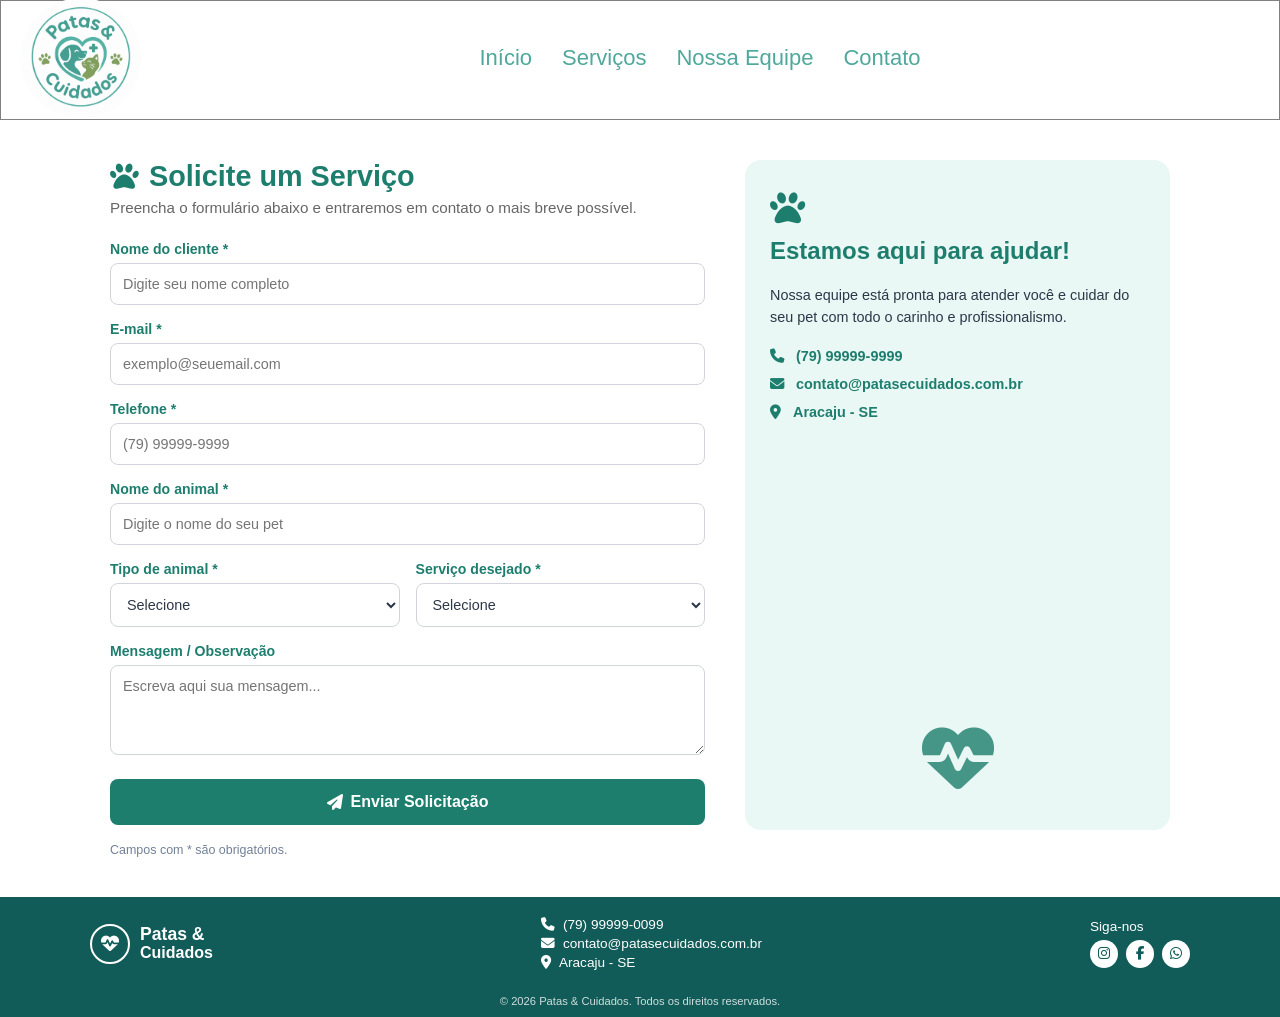
==== contato.html @ ced1fd47 "." ====
<!DOCTYPE html>
<html lang="pt-br">

<head>
    <meta charset="UTF-8">
    <meta name="viewport" content="width=device-width, initial-scale=1.0">
    <title>Patas & Cuidados - Solicitar Serviço</title>
    <link rel="stylesheet" href="./style.css">
    <script src="./script.js" defer></script>
    <link rel="stylesheet" href="https://cdnjs.cloudflare.com/ajax/libs/font-awesome/6.5.1/css/all.min.css">
</head>

<body class="pagina-formulario">


    <div class="top">
        <div class="logo">
            <img src="./imgs/logo.png" alt="Patas & Cuidados Logo">
        </div>
        <div class="nav">
            <a href="./index.html">Início</a>
            <a href="./services.html">Serviços</a>
            <a href="./team.html">Nossa Equipe</a>
            <a href="./contato.html">Contato</a>
        </div>
        <div></div>
    </div>


    <main class="container">


        <div class="left">
            <div class="txt-form">
                <h2><i class="fa-solid fa-paw"></i> Solicite um Serviço</h2>
                <p>Preencha o formulário abaixo e entraremos em contato o mais breve possível.</p>
            </div>

            <form id="meu-formulario" action="https://formsubmit.co/marcus.v.junior8@aluno.senai.br" method="POST">

                <div class="form-group">
                    <label for="nome">Nome do cliente *</label>
                    <input type="text" id="nome" name="nome" placeholder="Digite seu nome completo" required>
                </div>

                <div class="form-group">
                    <label for="email">E-mail *</label>
                    <input type="email" id="email" name="email" placeholder="exemplo@seuemail.com" required>
                </div>

                <div class="form-group">
                    <label for="telefone">Telefone *</label>
                    <input type="tel" id="telefone" name="telefone" placeholder="(79) 99999-9999" required>
                </div>

                <div class="form-group">
                    <label for="nome_pet">Nome do animal *</label>
                    <input type="text" id="nome_pet" name="nome_pet" placeholder="Digite o nome do seu pet" required>
                </div>

                <div class="form-row">
                    <div class="form-group">
                        <label for="tipo_animal">Tipo de animal *</label>
                        <select id="tipo_animal" name="tipo_animal" required>
                            <option value="" disabled selected>Selecione</option>
                            <option value="cachorro">Cachorro</option>
                            <option value="gato">Gato</option>
                            <option value="outro">Outro</option>
                        </select>
                    </div>

                    <div class="form-group">
                        <label for="servico">Serviço desejado *</label>
                        <select id="servico" name="servico" required>
                            <option value="" disabled selected>Selecione</option>
                            <option value="consulta">Consulta Veterinária</option>
                            <option value="banho_tosa">Banho e Tosa</option>
                            <option value="vacina">Vacinação</option>
                        </select>
                    </div>
                </div>

                <div class="form-group">
                    <label for="mensagem">Mensagem / Observação</label>
                    <textarea id="mensagem" name="mensagem" rows="4"
                        placeholder="Escreva aqui sua mensagem..."></textarea>
                </div>

                <button type="submit">
                    <i class="fa-solid fa-paper-plane"></i> Enviar Solicitação
                </button>

                <span class="campos-obrigatorios">Campos com * são obrigatórios.</span>
            </form>
        </div>


        <div class="right">
            <div class="info-card">
                <div class="card-header">
                    <i class="fa-solid fa-paw card-icon"></i>
                    <h3>Estamos aqui para ajudar!</h3>
                </div>

                <p>Nossa equipe está pronta para atender você e cuidar do seu pet com todo o carinho e profissionalismo.
                </p>

                <div class="contact-details">
                    <p><i class="fa-solid fa-phone"></i> (79) 99999-9999</p>
                    <p><i class="fa-solid fa-envelope"></i> contato@patasecuidados.com.br</p>
                    <p><i class="fa-solid fa-location-dot"></i> Aracaju - SE</p>
                </div>

                <div class="card-illustration">
                    <i class="fa-solid fa-heart-pulse"></i>
                </div>
            </div>
        </div>

    </main>


    <footer class="footer-patas">
        <div class="footer-container">
            <div class="footer-brand">
                <div class="logo-icon">
                    <i class="fa-solid fa-heart-pulse"></i>
                </div>
                <div class="brand-text">
                    <span class="title">Patas &amp;</span>
                    <span class="subtitle">Cuidados</span>
                </div>
            </div>

            <div class="footer-contact">
                <p><i class="fa-solid fa-phone"></i> (79) 99999-0099</p>
                <p><i class="fa-solid fa-envelope"></i> contato@patasecuidados.com.br</p>
                <p><i class="fa-solid fa-location-dot"></i> Aracaju - SE</p>
            </div>

            <div class="footer-social">
                <span>Siga-nos</span>
                <div class="social-icons">
                    <a href="#" target="_blank" rel="noopener noreferrer"><i class="fa-brands fa-instagram"></i></a>
                    <a href="#" target="_blank" rel="noopener noreferrer"><i class="fa-brands fa-facebook-f"></i></a>
                    <a href="#" target="_blank" rel="noopener noreferrer"><i class="fa-brands fa-whatsapp"></i></a>
                </div>
            </div>
        </div>

        <div class="footer-bottom">
            <p>&copy; 2026 Patas &amp; Cuidados. Todos os direitos reservados.</p>
        </div>
    </footer>

</body>

</html>
---- style.css ----
/* ==========================================================================
   1. RESET E ESTILOS GERAIS
   ========================================================================== */
* {
    padding: 0;
    margin: 0;
    font-family: sans-serif;
    box-sizing: border-box;
}

/* ==========================================================================
   2. CABEÇALHO / NAVEGAÇÃO (.top)
   ========================================================================== */
.top {
    display: flex;
    background-color: #FFFFFF;
    justify-content: space-between;
    align-items: center;
    color: #2D3748;
    max-height: 120px;
    border: 1px solid gray;
}

.logo img {
    width: 120px;
    border-radius: 50%;
    margin-top: 20px;
    margin-left: 20px;
    margin-bottom: 20px;
}

.nav {
    font-size: 22px;
    display: flex;
    gap: 30px;
    text-align: center;
    align-items: center;
    margin-right: 20px;
}


.nav a {
    text-decoration: none;
    color: #4FA89B;
    position: relative;
    padding-bottom: 4px;
    transition: color 0.2s ease;
}

.nav a:hover {
    transform: translateY(-5px);
    transition: 0.2s ease;
    color: #2D3748;
}

/* ==========================================================================
   3. BANNERS & SEÇÃO DE INFORMAÇÕES
   ========================================================================== */
.banner {
    position: relative;
}

.txt-info {
    position: absolute;
    top: 30vh;
    left: 3vh;
    max-width: 650px;
    display: flex;
    flex-direction: column;
    align-items: flex-start;
}

.txt-info h2 {
    font-size: 3.5rem;
    line-height: 1.15;
    color: #155A52;
    margin-bottom: 1.2rem;
    font-weight: 700;
}

.txt-info p {
    font-size: 1.2rem;
    line-height: 1.6;
    color: #2D3748;
    margin-bottom: 2rem;
}

.button-info {
    position: absolute;
    top: 75vh;
    left: 3vh;
}

.button-info button {
    width: 200px;
    height: 70px;
    border-radius: 20px;
    font-size: 1rem;
    border: 1px solid #17655B;
    background-color: #17655B;
    color: #FFFFFF;
}

.button-info button:hover {
    color: white;
    background-color: #2D3748;
    transform: translateY(-5px);
    transition: 0.3s ease;
}

.info-complement {
    display: flex;
    justify-content: space-between;
    gap: 30px;
    margin: 60px 40px;
}

.card {
    flex: 1;
    display: flex;
    flex-direction: column;
    align-items: center;
    text-align: center;
}

.card img {
    width: 100%;
    max-width: 350px;
    height: 200px;
    object-fit: cover;
    border-radius: 20px;
    margin-bottom: 15px;
}

.card h3 {
    font-size: 1.25rem;
    color: #155A52;
    margin-bottom: 8px;
    font-weight: 700;
}

.card p {
    font-size: 1rem;
    color: #2D3748;
    line-height: 1.5;
    max-width: 300px;
}

.banner2 {
    position: relative;
    width: 100%;
}

.img-banner2 {
    position: relative;
    width: 100%;
}

.img-banner2 img {
    width: 100%;
    display: block;
}

.txt {
    position: absolute;
    top: 22%;
    left: 6%;
    transform: translateY(-50%);
    color: #ffffff;
}

.txt h2 {
    font-size: 2.3rem;
    margin-bottom: 9px;
}

.txt span,
.txt_team p {
    font-size: 1.4rem;
}

/* ==========================================================================
   4. SEÇÕES DE SERVIÇOS E EQUIPE
   ========================================================================== */
.secao-services {
    position: relative;
    max-width: 1000px;
    margin: 40px auto;
    padding: 0 20px;
    text-align: center;
}

.container-services {
    display: flex;
    flex-wrap: wrap;
    justify-content: center;
    gap: 25px;
}

.secao-team {
    min-width: 1200px;
    margin: 40px auto;
    padding: 0 20px;
    text-align: center;
}

.container-team {
    display: flex;
    flex-wrap: wrap;
    justify-content: center;
    gap: 25px;
}

.card-servico,
.card-team {
    border: 1px solid rgba(0, 0, 0, 0.05);
    border-radius: 20px;
    padding: 15px;
    width: 220px;
    box-shadow: 0 4px 6px rgba(0, 0, 0, 0.05);
    transition: transform 0.2s ease;
    display: flex;
    flex-direction: column;
    align-items: center;
}

.card-servico:hover,
.card-team:hover {
    border: 2px solid #4FA89B;
    transition: 0.3s ease;
    transform: translateY(-5px);
}

.card-servico img {
    width: 220px;
    border-radius: 20px;
}

.card-servico button {
    width: 120px;
    height: 35px;
    background-color: #17655B;
    border: 2px solid #17655B;
    color: white;
    margin-top: 10px;
    border-radius: 20px;
}

.card-servico h3 {
    font-size: 18px;
    margin: 12px 0 6px;
}

.card-servico p,
.card-team p {
    font-size: 1.1rem;
    margin: 0;
}

.card-servico span {
    font-weight: bold;
    font-size: 16px;
    margin: 3px;
}

.card-team h3 {
    margin-bottom: 2px;
}

.card-team span {
    margin-bottom: 5px;
}

.card-team img {
    border-radius: 20px;
    width: 180px;
    height: 55%;
    margin: 12px;
}

.function {
    font-weight: bold;
    margin-top: 5px;
}

.txt_team {
    display: flex;
    align-items: center;
    flex-direction: column;
    justify-content: center;
    margin-bottom: 10px;
    margin-top: 10px;
    margin-right: 84vh;
}

.txt_team h2 {
    font-size: 1.9rem;
    margin-right: 190px;
    margin-bottom: 4px;
}

/* ==========================================================================
   5. PÁGINA DO FORMULÁRIO (CORES E ESPAÇAMENTO REFINADOS)
   ========================================================================== */

/* Layout principal dividindo formulário (esquerda) e card (direita) */
.container {
    display: flex;
    justify-content: space-between;
    align-items: flex-start;
    gap: 40px;
    margin: 40px auto;
    max-width: 1100px;
    padding: 0 20px;
}

/* Coluna da esquerda (Formulário) */
.left {
    flex: 1.4;
}

.txt-form {
    margin-bottom: 25px;
}

.txt-form h2 {
    color: #1e7e6e;
    font-size: 1.8rem;
    font-weight: 700;
    display: flex;
    align-items: center;
    gap: 10px;
    margin-bottom: 6px;
}

.txt-form p {
    color: #666666;
    font-size: 0.95rem;
}

/* Formulário e entradas de texto */
#meu-formulario {
    display: flex;
    flex-direction: column;
    gap: 16px;
}

.form-group {
    display: flex;
    flex-direction: column;
    text-align: left;
}

.form-group label {
    display: block;
    margin-bottom: 6px;
    color: #1e7e6e;
    font-weight: bold;
    font-size: 0.88rem;
}

.form-group input[type="text"],
.form-group input[type="email"],
.form-group input[type="tel"],
.form-group select,
.form-group textarea {
    background-color: #FFFFFF;
    border: 1px solid #D1D5DB;
    color: #2D3748;
    border-radius: 8px;
    outline: none;
    width: 100%;
    padding: 12px;
    font-size: 0.9rem;
    box-sizing: border-box;
    transition: border-color 0.2s ease, box-shadow 0.2s ease;
}

.form-group input:focus,
.form-group select:focus,
.form-group textarea:focus {
    border-color: #1e7e6e;
    box-shadow: 0 0 0 3px rgba(30, 126, 110, 0.15);
}

.form-group textarea {
    resize: vertical;
}

/* Separação dos seletores em duas colunas (Tipo de Animal e Serviço) */
.form-row {
    display: flex;
    gap: 16px;
}

.form-row .form-group {
    flex: 1;
}

/* Botão Enviar Solicitação */
#meu-formulario button[type="submit"] {
    background-color: #1e7e6e;
    color: #FFFFFF;
    border-radius: 8px;
    width: 100%;
    border: none;
    font-size: 1rem;
    font-weight: bold;
    cursor: pointer;
    transition: background-color 0.2s ease, transform 0.1s ease;
    padding: 14px;
    margin-top: 8px;
    display: flex;
    align-items: center;
    justify-content: center;
    gap: 8px;
}

#meu-formulario button[type="submit"]:hover {
    background-color: #166155;
}

.campos-obrigatorios {
    font-size: 0.78rem;
    color: #718096;
    margin-top: 2px;
}

/* Coluna da direita (Card de Informações) */
.right {
    flex: 1;
    min-width: 300px;
}

.info-card {
    background-color: #e9f7f5;
    border-radius: 16px;
    padding: 30px 25px;
    display: flex;
    flex-direction: column;
    gap: 20px;
    height: 670px;
    box-sizing: border-box;
}

.card-header .card-icon {
    font-size: 2.2rem;
    color: #1e7e6e;
}

.card-header h3 {
    color: #1e7e6e;
    font-size: 1.5rem;
    font-weight: bold;
    margin-top: 12px;
}

.info-card>p {
    color: #2D3748;
    line-height: 1.5;
    font-size: 0.9rem;
}

.contact-details p {
    display: flex;
    align-items: center;
    gap: 12px;
    margin-bottom: 12px;
    color: #1e7e6e;
    font-weight: 600;
    font-size: 0.9rem;
}

.card-illustration {
    margin-top: auto;
    text-align: center;
    font-size: 4.5rem;
    color: #1e7e6e;
    opacity: 0.8;
}

/* ==========================================================================
   6. RODAPÉ (.footer-patas)
   ========================================================================== */
.footer-patas {
    background-color: #115c58;
    color: #ffffff;
    font-family: Arial, sans-serif;
    padding: 20px 20px 10px 20px;
    width: 100%;
    box-sizing: border-box;
}

.footer-container {
    max-width: 1100px;
    margin: 0 auto;
    display: flex;
    justify-content: space-between;
    align-items: center;
    flex-wrap: wrap;
    gap: 20px;
}

.footer-brand {
    display: flex;
    align-items: center;
    gap: 10px;
}

.footer-brand .logo-icon {
    border: 2px solid #ffffff;
    border-radius: 50%;
    width: 40px;
    height: 40px;
    display: flex;
    align-items: center;
    justify-content: center;
    font-size: 18px;
}

.footer-brand .brand-text {
    display: flex;
    flex-direction: column;
    line-height: 1.1;
}

.footer-brand .title {
    font-weight: bold;
    font-size: 1.1rem;
}

.footer-brand .subtitle {
    font-weight: bold;
    font-size: 1rem;
}

.footer-contact {
    display: flex;
    flex-direction: column;
    gap: 4px;
    font-size: 0.85rem;
}

.footer-contact p {
    margin: 0;
    display: flex;
    align-items: center;
    gap: 8px;
}

.footer-social {
    display: flex;
    flex-direction: column;
    gap: 6px;
}

.footer-social span {
    font-size: 0.85rem;
}

.social-icons {
    display: flex;
    gap: 8px;
}

.social-icons a {
    color: #115c58;
    background-color: #ffffff;
    width: 28px;
    height: 28px;
    border-radius: 50%;
    display: flex;
    align-items: center;
    justify-content: center;
    text-decoration: none;
    font-size: 0.85rem;
}

.footer-bottom {
    margin-top: 15px;
    padding-top: 10px;
    text-align: center;
}

.footer-bottom p {
    margin: 0;
    font-size: 0.7rem;
    opacity: 0.8;
}

/* RESPONSIVIDADE DO RODAPÉ */
@media (max-width: 768px) {
    .footer-container {
        flex-direction: column;
        align-items: flex-start;
    }
}
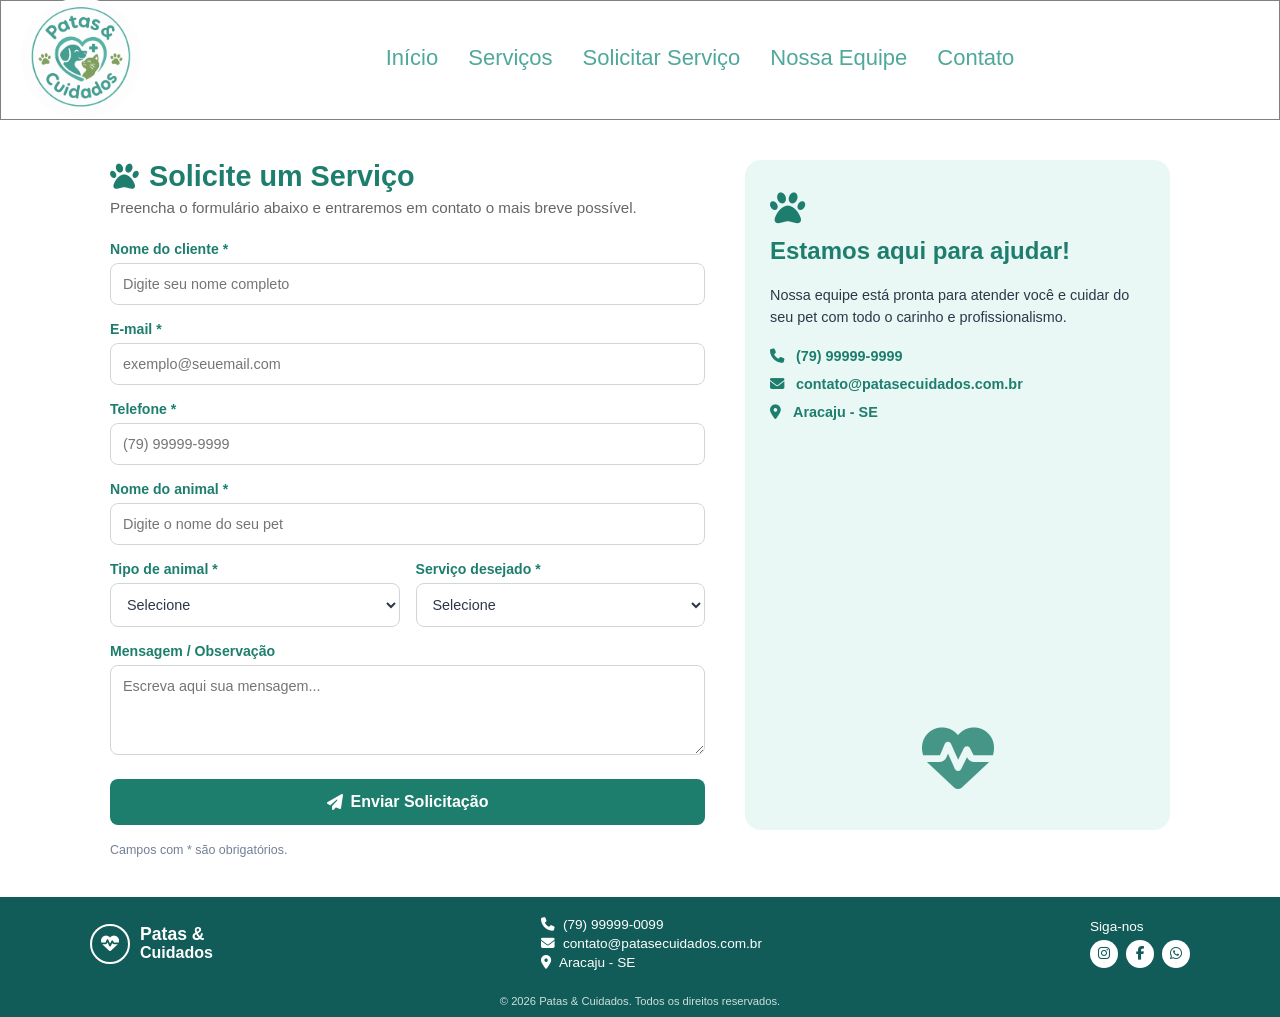
==== commit 25e22316: "." ====
--- a/contato.html
+++ b/contato.html
@@ -20,6 +20,7 @@
         <div class="nav">
             <a href="./index.html">Início</a>
             <a href="./services.html">Serviços</a>
+            <a href="./solicitarservico.html">Solicitar Serviço</a>
             <a href="./team.html">Nossa Equipe</a>
             <a href="./contato.html">Contato</a>
         </div>
@@ -27,7 +28,7 @@
     </div>
 
 
-    <main class="container">
+    <div class="container">
 
 
         <div class="left">
@@ -117,7 +118,7 @@
             </div>
         </div>
 
-    </main>
+    </div>
 
 
     <footer class="footer-patas">
--- a/style.css
+++ b/style.css
@@ -184,7 +184,7 @@
    ========================================================================== */
 .secao-services {
     position: relative;
-    max-width: 1000px;
+    max-width: 900px;
     margin: 40px auto;
     padding: 0 20px;
     text-align: center;
@@ -594,4 +594,131 @@
         flex-direction: column;
         align-items: flex-start;
     }
+}
+/* ==========================================================================
+   PÁGINA DE CONFIRMAÇÃO DA SOLICITAÇÃO (SUCESSO)
+   ========================================================================== */
+
+.sucesso-container {
+    display: flex;
+    flex-direction: column;
+    align-items: center;
+    justify-content: center;
+    text-align: center;
+    min-height: 60vh;
+    padding: 60px 20px;
+    background-color: #FFFFFF;
+}
+
+/* Ícone central com pata e check */
+.sucesso-icon-wrapper {
+    position: relative;
+    width: 110px;
+    height: 110px;
+    border: 4px solid #1e7e6e;
+    border-radius: 50%;
+    display: flex;
+    align-items: center;
+    justify-content: center;
+    margin-bottom: 25px;
+}
+
+.sucesso-icon-wrapper .icon-paw {
+    font-size: 50px;
+    color: #1e7e6e;
+}
+
+.sucesso-icon-wrapper .check-badge {
+    position: absolute;
+    bottom: -2px;
+    right: -2px;
+    background-color: #52b788;
+    color: #FFFFFF;
+    width: 36px;
+    height: 36px;
+    border-radius: 50%;
+    display: flex;
+    align-items: center;
+    justify-content: center;
+    font-size: 18px;
+    border: 3px solid #FFFFFF;
+}
+
+/* Título e descrição */
+.sucesso-container h1 {
+    color: #1e7e6e;
+    font-size: 2.2rem;
+    font-weight: 700;
+    margin-bottom: 15px;
+}
+
+.sucesso-container p {
+    color: #555555;
+    font-size: 1.1rem;
+    max-width: 580px;
+    line-height: 1.5;
+    margin-bottom: 35px;
+}
+
+/* Botões */
+.sucesso-buttons {
+    display: flex;
+    gap: 20px;
+    flex-wrap: wrap;
+    justify-content: center;
+}
+
+.sucesso-buttons a {
+    display: inline-flex;
+    align-items: center;
+    gap: 10px;
+    padding: 14px 28px;
+    border-radius: 30px;
+    font-size: 1rem;
+    font-weight: 600;
+    text-decoration: none;
+    transition: all 0.25s ease;
+}
+
+/* Botão Verde Preenchido */
+.btn-primary {
+    background-color: #1e7e6e;
+    color: #FFFFFF;
+    border: 2px solid #1e7e6e;
+}
+
+.btn-primary:hover {
+    background-color: #155A52;
+    border-color: #155A52;
+    transform: translateY(-2px);
+}
+
+/* Botão Contornado */
+.btn-secondary {
+    background-color: transparent;
+    color: #1e7e6e;
+    border: 2px solid #1e7e6e;
+}
+
+.btn-secondary:hover {
+    background-color: #e9f7f5;
+    transform: translateY(-2px);
+}
+
+/* Responsividade simples */
+@media (max-width: 600px) {
+    .sucesso-container h1 {
+        font-size: 1.75rem;
+    }
+
+    .sucesso-buttons {
+        flex-direction: column;
+        width: 100%;
+        max-width: 320px;
+    }
+
+    .sucesso-buttons a {
+        justify-content: center;
+        width: 100%;
+    }
 }
